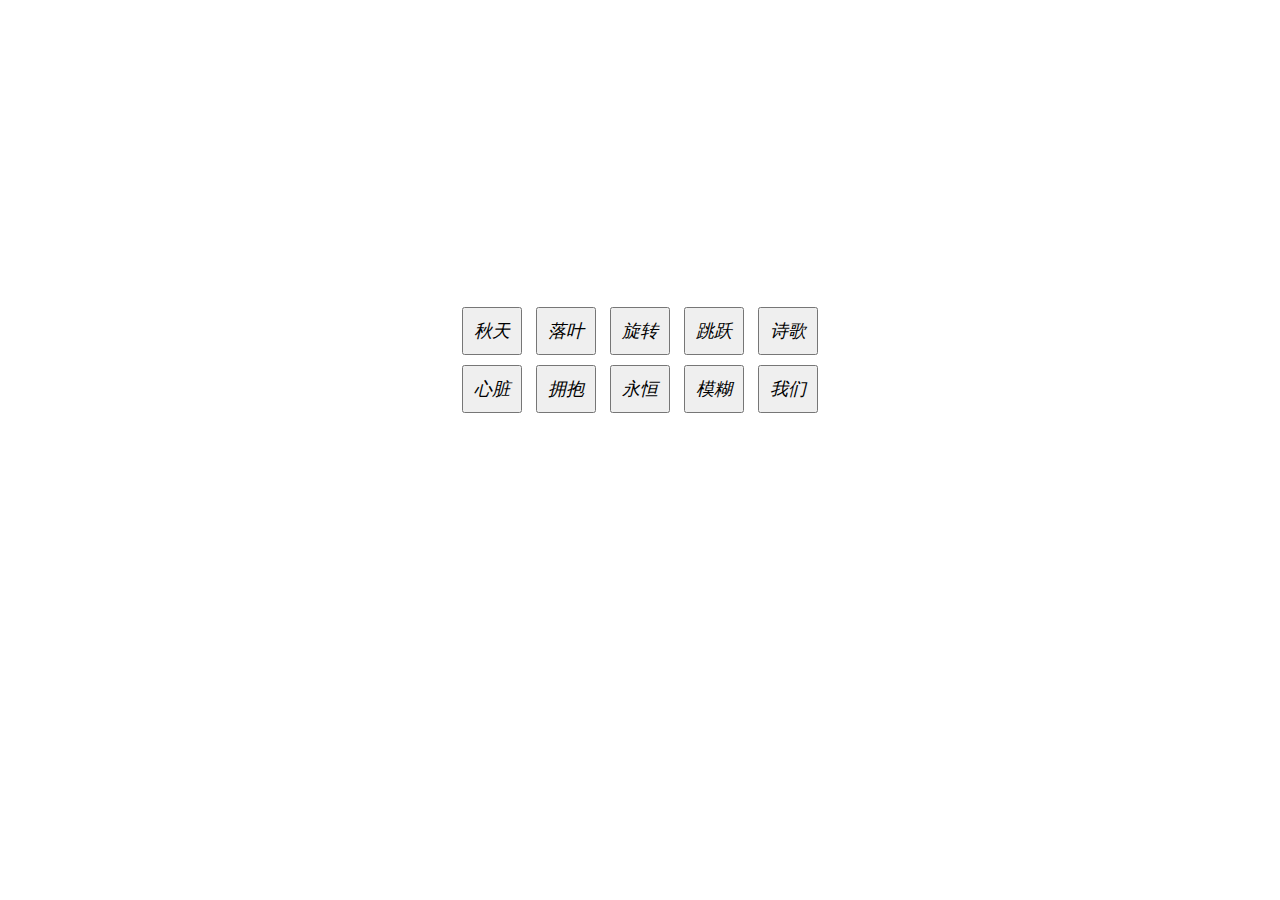
==== autumn.html @ f17ef94a "Add files via upload" ====
<!DOCTYPE html>
<html lang="en" dir="ltr">
  <head>
    <meta charset="utf-8">
    <title>秋之诗</title>
    <style>
        h1 {
            color: white;
            font-size: 50px;
            font-style: oblique;
            font-weight: normal;
            text-align: center;
        }

        .word {
            margin: 5px;
            padding: 10px;
            font-size: 18px;
            color: black;
            font-style: oblique;
            font-weight: normal;
        }

        body {
            text-align: center;
            margin-top: 20px;
            background-image: url('photos/qiu.PNG');
            background-size: cover;
        }
        .blank-line {
            margin: 30px ;
        }
        .blank {
            display: inline-block;
            width: 80px;
            border-bottom: 2px solid white;
            margin:10px;

        }
    </style>
</head>
<body>
    <h1>秋之诗</h1>

    <div class="blank-line">
        <span class="blank"></span>
        <span class="blank"></span>
    </div>
    <div class="blank-line">
        <span class="blank"></span>
        <span class="blank"></span>
        <span class="blank"></span>
    </div>
    <div class="blank-line">
        <span class="blank"></span>
        <span class="blank"></span>
        <span class="blank"></span>
        <span class="blank"></span>
    </div>

    <div id="words">
        <button class="word" data-word="秋天" onclick="fillBlank('秋天')">秋天</button>
        <button class="word" data-word="落叶" onclick="fillBlank('落叶')">落叶</button>
        <button class="word" data-word="旋转" onclick="fillBlank('旋转')">旋转</button>
        <button class="word" data-word="跳跃" onclick="fillBlank('跳跃')">跳跃</button>
        <button class="word" data-word="诗歌" onclick="fillBlank('诗歌')">诗歌</button><br>
        <button class="word" data-word="心脏" onclick="fillBlank('心脏')">心脏</button>
        <button class="word" data-word="拥抱" onclick="fillBlank('拥抱')">拥抱</button>
        <button class="word" data-word="永恒" onclick="fillBlank('永恒')">永恒</button>
        <button class="word" data-word="模糊" onclick="fillBlank('模糊')">模糊</button>
        <button class="word" data-word="我们" onclick="fillBlank('我们')">我们</button>
    </div>

    <script>
    function fillBlank(word) {
      const blanks = document.querySelectorAll('.blank');
      for (let a = 0; a < blanks.length; a++) {
          if (blanks[a].textContent == '') {
              blanks[a].textContent = word;
              break;}
            }
  }
    </script>
</body>
</html>
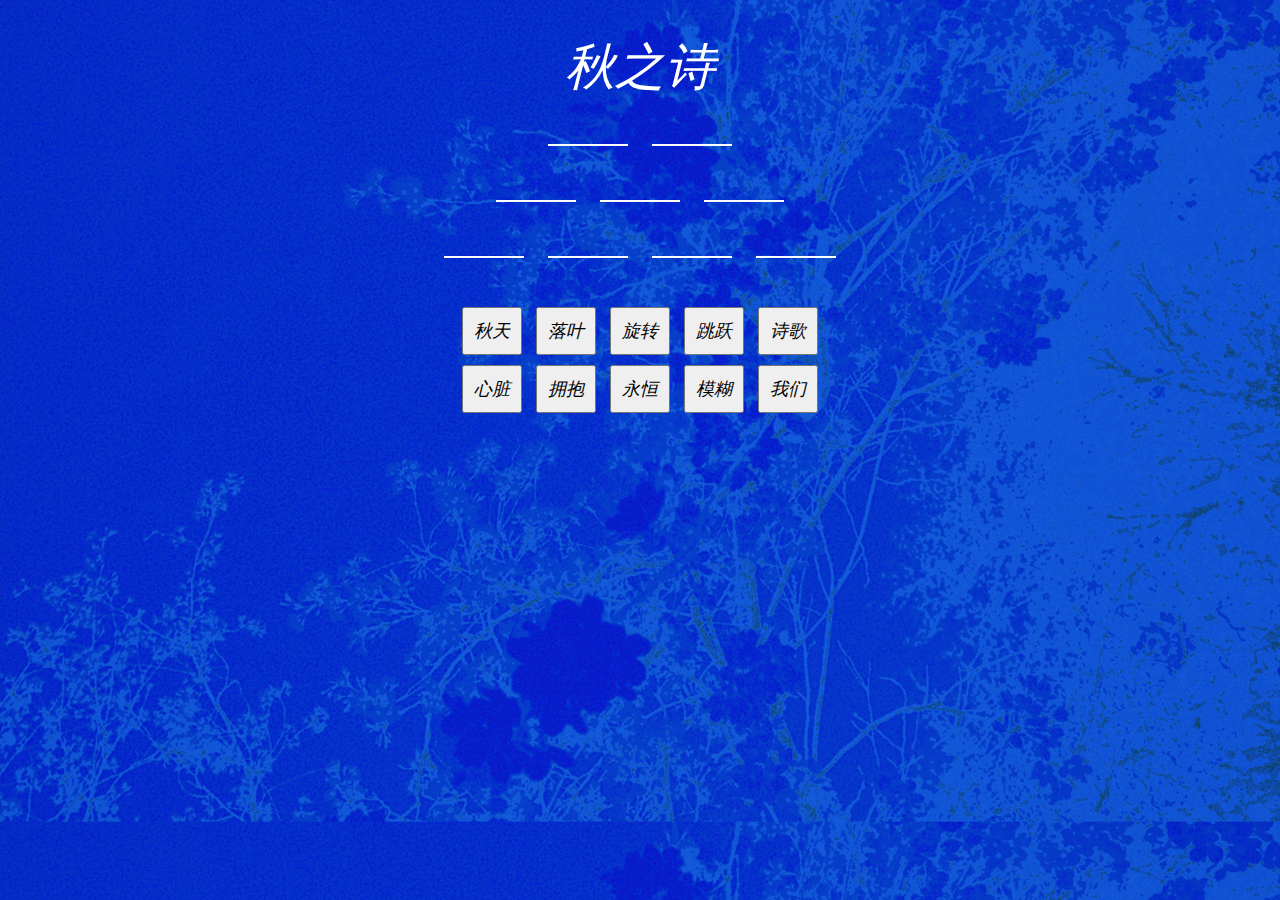
==== commit 707557ef: "Update autumn.html" ====
--- a/autumn.html
+++ b/autumn.html
@@ -24,7 +24,7 @@
         body {
             text-align: center;
             margin-top: 20px;
-            background-image: url('photos/qiu.PNG');
+            background-image: url('photos/qiu.png');
             background-size: cover;
         }
         .blank-line {
